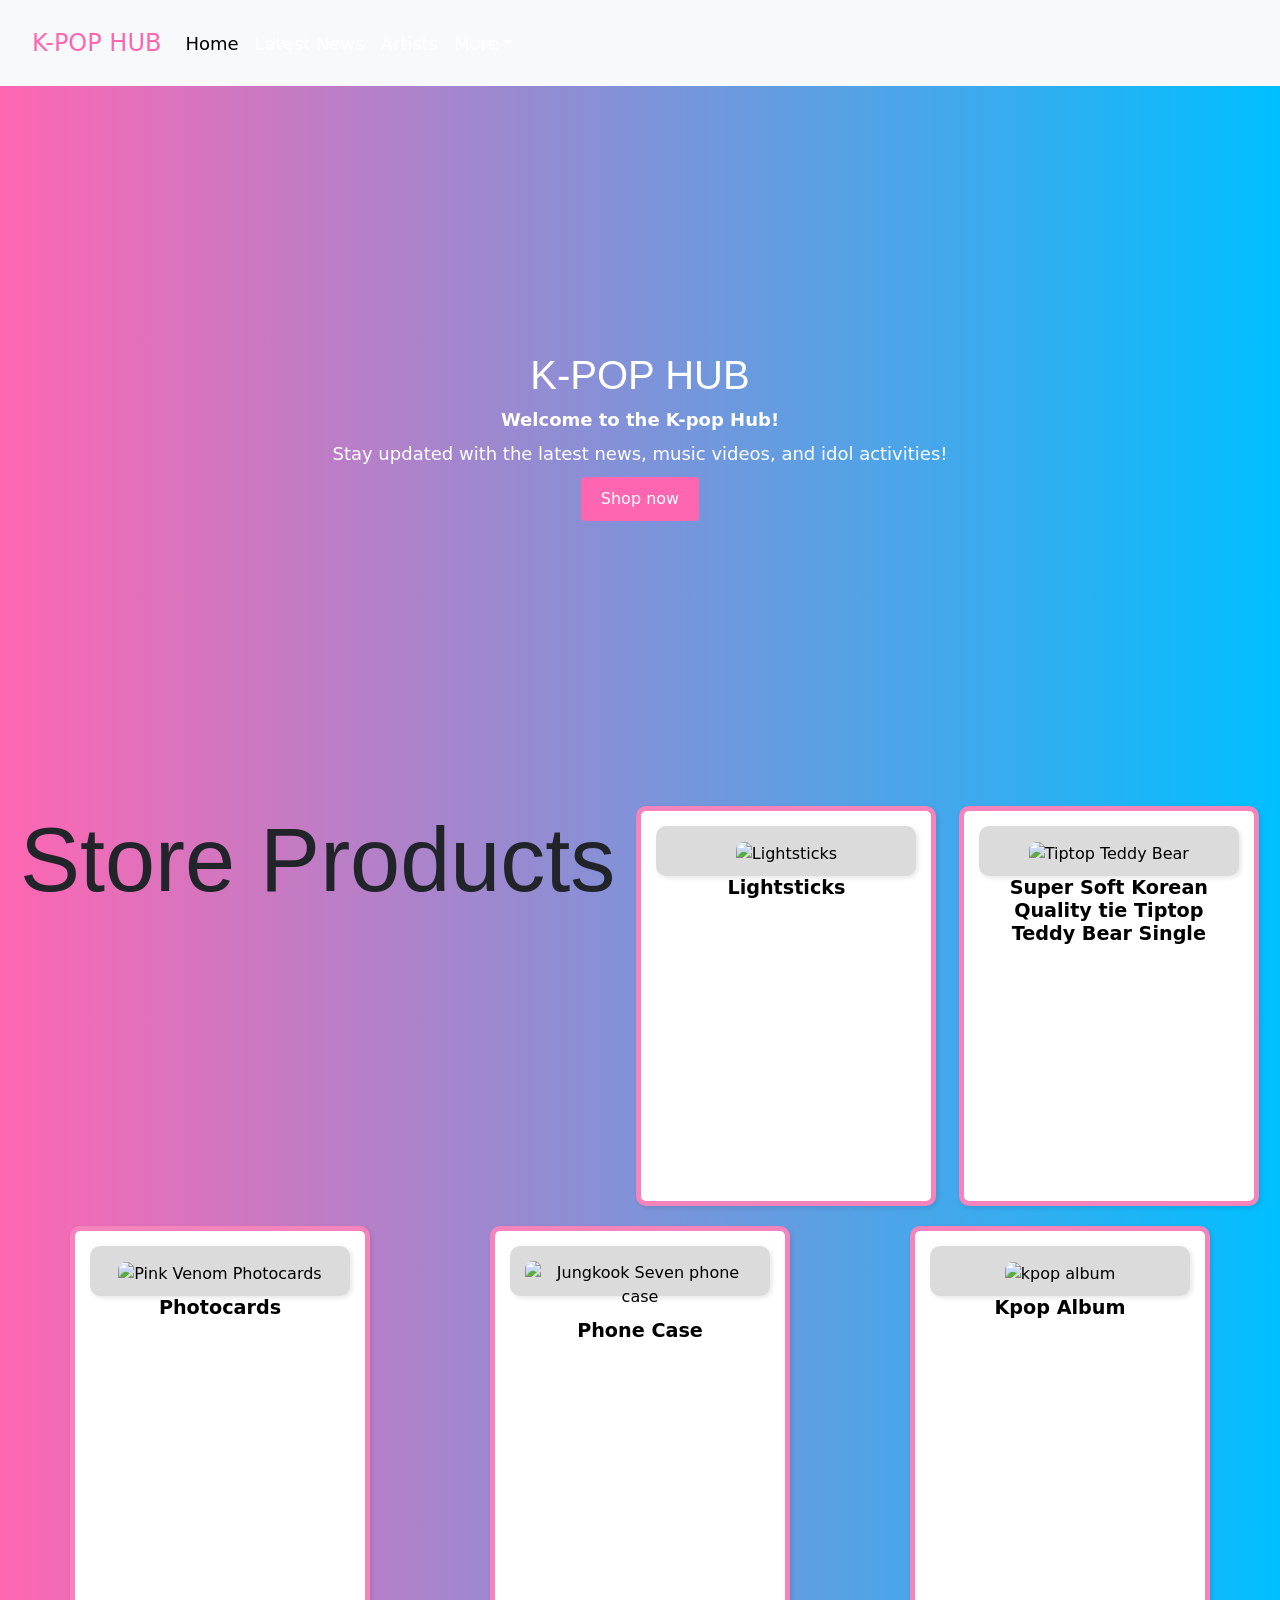
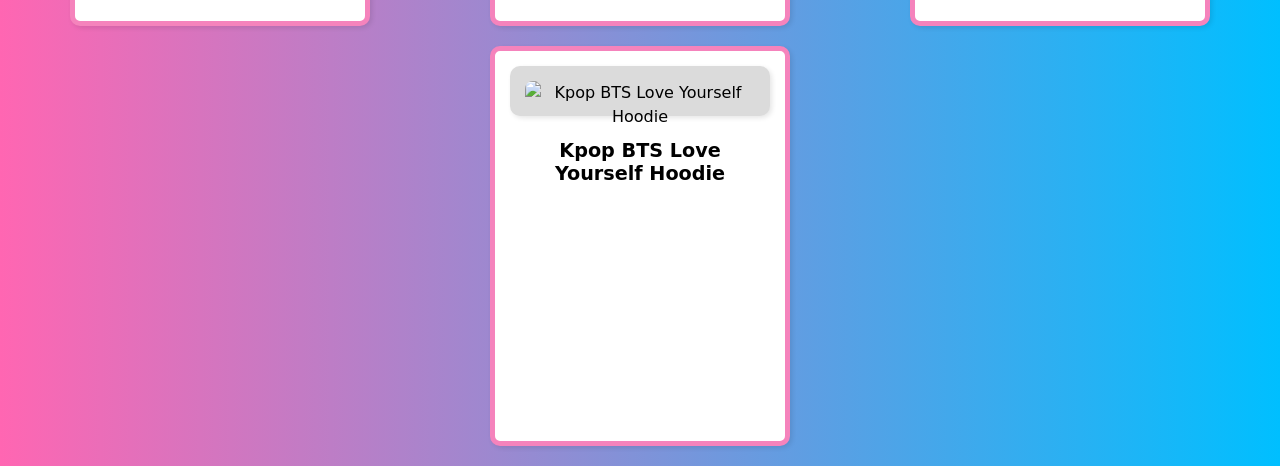
==== products.html @ e8923f16 "Add files via upload" ====
<!DOCTYPE html>
<html lang="en">
<head>
    <meta charset="UTF-8">
    <meta name="viewport" content="width=device-width, initial-scale=1.0">
    <title>K-POP HUB</title>
    <link href="https://cdn.jsdelivr.net/npm/bootstrap@5.3.3/dist/css/bootstrap.min.css" rel="stylesheet" integrity="sha384-QWTKZyjpPEjISv5WaRU9OFeRpok6YctnYmDr5pNlyT2bRjXh0JMhjY6hW+ALEwIH" crossorigin="anonymous">
    <script src="https://cdn.jsdelivr.net/npm/bootstrap@5.3.3/dist/js/bootstrap.bundle.min.js" integrity="sha384-YvpcrYf0tY3lHB60NNkmXc5s9fDVZLESaAA55NDzOxhy9GkcIdslK1eN7N6jIeHz" crossorigin="anonymous"></script>
    <link rel="stylesheet" href="style.css">
</head>
<body>
    <!-- Header Section -->
    <header>
        <nav class="navbar navbar-expand-lg bg-body-tertiary">
            <div class="container-fluid">
                <a class="navbar-brand" href="#">K-POP HUB</a>
                <button class="navbar-toggler" type="button" data-bs-toggle="collapse" data-bs-target="#navbarNavDropdown" aria-controls="navbarNavDropdown" aria-expanded="false" aria-label="Toggle navigation">
                    <span class="navbar-toggler-icon"></span>
                </button>
                <div class="collapse navbar-collapse" id="navbarNavDropdown">
                    <ul class="navbar-nav">
                        <li class="nav-item">
                            <a class="nav-link active" aria-current="page" href="#">Home</a>
                        </li>
                        <li class="nav-item">
                            <a class="nav-link" href="#">Latest News</a>
                        </li>
                        <li class="nav-item">
                            <a class="nav-link" href="#">Artists</a>
                        </li>
                        <li class="nav-item dropdown">
                            <a class="nav-link dropdown-toggle" href="#" role="button" data-bs-toggle="dropdown" aria-expanded="false">More</a>
                            <ul class="dropdown-menu">
                                <li><a class="dropdown-item" href="#">Videos</a></li>
                                <li><a class="dropdown-item" href="#">Fan Zone</a></li>
                            </ul>
                        </li>
                    </ul>
                </div>
            </div>
        </nav>
    </header>

    <!-- Hero Section -->
    <section class="hero">
        <div class="hero-content">
            <h1>K-POP HUB</h1>
            <h3>Welcome to the K-pop Hub!</h3>
            <p>Stay updated with the latest news, music videos, and idol activities!</p>
            <button class="cta-button">Shop now</button>
        </div>
    </section>

    <!-- Loading Spinner --> 
     <div id="loading-spinner"></div>


  <!-- Featured Products Section -->
  <section class="products">

    <article>
        <h2>
            Store Products
        </h2>
    </article>


<!-- Lightstick -->
<div class="product-card">
    <div class="card-inner">
        <div class="card-front">
            <img src="https://image.kpopmap.com/2019/12/lightsticks.jpg" alt="Lightsticks">
            <h4><strong>Lightsticks</strong></h4>
        </div>
        <div class="card-back">
            <img src="https://townsquare.media/site/252/files/2022/12/attachment-ateez-lightstick.jpg?w=980&q=75" alt=" Stray Kids">
            <h4><strong>Lightsticks</strong></h4>          
            <a href=""><input type="button" value="View More"></a>
           </div>
        </div>

</div>
<!-- Teddybear -->

<div class="product-card">
    <div class="card-inner">
        <div class="card-front">
    <img src="https://m.media-amazon.com/images/I/51KYmEx33wS._SY355_.jpg" alt="Tiptop Teddy Bear">
    <h4><strong>Super Soft Korean Quality tie Tiptop Teddy Bear Single</strong></h4>
</div>     
<div class="card-back">
    <img src="https://m.media-amazon.com/images/I/41e+opqA2BS._SY355_.jpg" alt=" Tiptop Teddy Bear">          
    <h4><strong>Super Soft Korean Quality tie Tiptop Teddy Bear Single</strong></h4>
    <a href="https://www.amazon.in/SCOOBA-Super-Soft-Hello-Teddy/dp/B099F2XPVQ"><input type="button" value="View More"></a>
   </div>
    </div>
    

</div>
<!-- photocard -->

<div class="product-card">
    <div class="card-inner">
        <div class="card-front">
            <img src="https://img.fruugo.com/product/6/03/704394036_max.jpg" alt="Pink Venom Photocards">
            <h4><strong>Photocards</strong></h4>
        </div>     
        <div class="card-back">
            <img src="https://m.media-amazon.com/images/I/61UMBbyk9OL._AC_SY355_.jpg" alt=" ZB1 Photocards"> 
            <h4><strong>Photocards</strong></h4>         
            <a href=""><input type="button" value="View More"></a>
           </div>
    </div>
   

</div>
<!-- Phone Case -->
<div class="product-card">
    <div class="card-inner">
        <div class="card-front">
    <img src="https://i.etsystatic.com/51477789/r/il/f57e9b/6373807372/il_794xN.6373807372_7cms.jpg" alt="Jungkook Seven phone case">
    <h4><strong>Phone Case</strong></h4>
</div>     
<div class="card-back">
    <img src="https://i.etsystatic.com/24643409/r/il/20d569/5744188619/il_794xN.5744188619_aczv.jpg" alt="CUSTOMIZABLE Kpop Bias Phone Case">   
    <h4><strong>CUSTOMIZABLE Kpop Bias Phone Case</strong></h4>       
    <a href=""><input type="button" value="View More"></a>
</div>
    </div>
    
</div>
<!-- Kpop Album -->
<div class="product-card">
    <div class="card-inner">
        <div class="card-front">
    <img src="https://preview.redd.it/my-kpop-album-collection-04-22-v0-klfejdm56hva1.jpg?width=640&crop=smart&auto=webp&s=a3ca90b200f279f3a56de4e129e808092b2d2029 " alt="kpop album">
    <h4><strong>Kpop Album</strong></h4>
</div>     
<div class="card-back">
 <img src="https://s1.aptocdn.com/www.fashionchingu.com/wp-content/uploads/2022/08/O1CN0169A4Qb1kIKQRVCyLQ_1623274660.jpg" alt=" kpop album">  
 <h4><strong>Kpop Album</strong></h4>
 <a href=""><input type="button" value="View More"></a>
</div>
    </div>

</div>
<!-- Hoodies -->
<div class="product-card">
    <div class="card-inner">
        <div class="card-front">
    <img src="https://images-na.ssl-images-amazon.com/images/I/61e4n4bv43L._SS400_.jpg" alt="Kpop BTS Love Yourself Hoodie">
    <h4><strong>Kpop BTS Love Yourself Hoodie </strong></h4>
</div>     
<div class="card-back">
 <img src="https://i5.walmartimages.com/asr/294da194-32b8-4877-998e-1b308d134107.67f507c6975c6e098f74a2fc26dad5b6.jpeg?odnHeight=2000&odnWidth=2000&odnBg=FFFFFF" alt="New Jeans Hoodies ">  
 <h4><strong>New Jeans Hoodies</strong></h4>        
 <a href=""><input type="button" value="View More"></a>

</div>
    </div>

</div>

</section>
</body>
</html>
---- style.css ----
/* General Reset */
* {
    margin: 0;
    padding: 0;
    box-sizing: border-box;
}

/* Loading Spinner */
#loading-spinner {
    position: fixed;
    top: 50%;
    left: 50%;
    width: 60px;
    height: 60px;
    border: 5px solid #ff66b2;
    border-top: 5px solid transparent;
    border-radius: 50%;
    animation: spin 1.5s linear, fadeOutAndHide 1s ease 4s forwards;
    animation-iteration-count: 1; 
    opacity: 0; 
    pointer-events: none; 
}

/* Navbar Styling */
.navbar {
    background: rgba(0, 0, 0, 0.8);
    color: white;
    position: sticky;
    top: 0;
    padding: 20px;
    animation: slideIn 1s ease-out;
}

.navbar .navbar-brand {
    font-size: 24px;
    color: #ff66b2;
}

.navbar-nav .nav-link {
    color: white;
    font-size: 18px;
    text-shadow: #00bfff;
    transition: color 0.3s ease;
}

.navbar-nav .nav-link:hover {
    color: #ff66b2;;
}

/* Hero Section */
.hero {
    display: flex;
    align-items: center;
    justify-content: center;
    height: 700px;
    background: linear-gradient(to right, #ff66b2, #00bfff);
    position: relative;
    overflow: hidden;
    animation: backgroundAnimation 10s infinite linear;
}

.hero::before {
    content: "";
    position: absolute;
    top: 0;
    left: 0;
    width: 100%;
    height: 100%;
    background: url('https://egoamo.co.za/cdn/shop/products/LP2141-BTS-group-blue-Kpop-music-poster-egoamo-posters_1024x1024@2x.jpg?v=1590722518') no-repeat center center/cover; /* Default background image */
    animation: imageSlider 15s ease infinite; /* Background image animation */
}
.hero-content {
    text-align: center;
    color: #fff;
}

.hero-content h1 {
    font-size: 40px;
    font-family: 'Impact', 'Arial Narrow Bold', sans-serif;
    animation: slideInFromLeft 1s forwards;
}

.hero-content h3 {
    font-weight: bold;
}

.hero-content h3, .hero-content p {
    font-size: 18px;
    margin: 10px 0;
}

.cta-button {
    background-color: #ff66b2;
    color: #fff;
    padding: 10px 20px;
    border: none;
    border-radius: 4px;
    cursor: pointer;
    font-size: 16px;
    transition: transform 0.3s ease, background-color 0.3s ease;
    animation: pulse 2s infinite;
}

.cta-button:hover {
    background-color: #00bfff;
    transform: scale(1.1);
}
h2{
    text-align: center;
    font-size: 90px;
    font-family: 'Impact', 'Arial Narrow Bold', sans-serif;
}
/* Products Section */
.products {
    background:linear-gradient(to right, #ff66b2, #00bfff);
    display: flex;
    gap: 20px;
    padding: 20px;
    justify-content: center;
    flex-wrap: wrap;
    animation: fadeIn 1s ease-in-out;
}


.product-card:hover {
    transform: scale(1.05);
    box-shadow: 0 4px 15px rgba(255, 255, 255, 0.2);
}

 .product-card {
    width: 300px; /* Fixed width for product cards */
    height: 400px; /* Fixed height for product cards */
    background-color: #fff; /* White background for cards */
    border: 5px  #f583bc, solid; 
    border-radius: 10px; /* Rounds corners */
    box-shadow: 2px 2px 5px rgba(0, 0, 0, 0.1); /* Adds subtle shadow for depth */
    padding: 15px; /* Inner padding */
    text-align: center; /* Centers text inside the card */
    transition: transform 0.3s; /* Smooth transformation on hover */
    perspective: 1000px; /* Provides depth for 3D flip effect */
    margin: auto; /* Centers each card horizontally */

}

.product-card:hover {
    transform: scale(1.15); 
}

.product-card img {
    max-width: 100%; /* Ensures images fit within card */
    border-radius: 8px; /* Rounds image corners */
    max-height: 500px;
}

.product-card .card-front h4 {
    font-size: 1.2em; /* Sets font size for product titles */
    margin: 10px 0; /* Adds vertical margin */
    ;
}

/* Button Styling */
.product-card button {
    background-color: linear-gradient(to right, #ff66b2, #00bfff);
    color: white; /* White text color */
    padding: 10px 20px; /* Padding inside button */
    border: 2px solid black;
    border-radius: 5px; /* Rounded corners */
    cursor: pointer; /* Pointer cursor on hover */
    transition: background-color 0.3s; /* Smooth background color change on hover */
}

.product-card button:hover {
    background-color: #00bfff; /* Changes background color on hover */
}

/* Flip Card Inner Structure */
.card-inner {
    position: relative; /* Allows absolute positioning of children */
    width: 100%; 
    height: 100%;
    transition: transform 0.6s; /* Smooth rotation */
    transform-style: preserve-3d; 
}

.product-card:hover .card-inner {
    transform: rotateY(180deg); 
    /* Flips card on hover */
}

.card-front, .card-back {
    position: absolute; 
    width: 100%; 
    /* Full width */
    height: 700px; 
    /* Height adjusts to content */
    backface-visibility: hidden; 
    /* Hides the back when facing front */
    border-radius: 10px; 
    /* Rounds corners */
    box-shadow: 2px 2px 5px rgba(0, 0, 0, 0.1); /* Adds shadow for depth */
    padding: 15px; 
    /* Inner padding */
    text-align: center; 
    /* Centers text */
}

.card-front {
    background-color: #dbdbdb; /* Light gray background for front */
    color: black; /* Black text color */
    height: 50px; /* Fixed height for the front side */
    margin: auto;
}

.card-back {
    
    position: relative;
    background-color: #f08dbe; /* Light green background for back */
    color: #00bfff ; /* White text color */
    transform: rotateY(180deg); /* Rotates back side to hide it initially */
    display: flex; /* Use Flexbox to center content */
    align-items: center; /* Center vertically */
     /* Center horizontally */
    flex-direction: column; /* Stack elements vertically */
    padding:15px ;
    border-radius: 8px;
    text-align: center;
    box-shadow: 0 2px 5px rgba(0, 0, 0, 0.1);
    height: 300px; 
}

/* Animations */
@keyframes slideIn {
    0% { transform: translateY(-100%); }
    100% { transform: translateY(0); }
}

@keyframes slideInFromLeft {
    0% { transform: translateX(-100%); opacity: 0; }
    100% { transform: translateX(0); opacity: 1; }
}

@keyframes fadeIn {
    0% { opacity: 0; }
    100% { opacity: 1; }
}

@keyframes fadeOutAndHide {
    0% { opacity: 1; }
    100% { opacity: 0; }
}

@keyframes slideInFromBottom {
    0% { transform: translateY(50px); opacity: 0; }
    100% { transform: translateY(0); opacity: 1; }
}

@keyframes pulse {
    0%, 100% { transform: scale(1); }
    50% { transform: scale(1.1); }
}

@keyframes spin {
    0% { transform: rotate(0deg); }
    100% { transform: rotate(360deg); }
}

@keyframes backgroundAnimation {
    0% { background-position: 0 0; }
    100% { background-position: 100% 0; }
}

@keyframes imageSlider {
    0% {
        background-image: url('https://images-wixmp-ed30a86b8c4ca887773594c2.wixmp.com/f/a510ffb8-bae4-41df-8307-b239226c9a54/dfyp61z-20ae4707-461a-41b8-beb8-cbdbbdfff1f7.png/v1/fit/w_750,h_422,q_70,strp/kpop_wallpaper__by_i1o2t_dfyp61z-375w-2x.jpg?token=eyJ0eXAiOiJKV1QiLCJhbGciOiJIUzI1NiJ9.[base64].1HiVUpj1qDfutHaYovi9q8PHpHzf3EMuXcF2g_NeTFw');
    }
    25% {
        background-image: url('https://wallpapers.com/images/featured-full/kpop-background-05255yg6heaaqm5w.jpg');
    }
    50% {
        background-image: url('https://wallpapercave.com/wp/wp12104592.jpg');
    }
    75% {
        background-image: url('https://wallpapers.com/images/high/kpop-bts-young-forever-q7yuf99g9j604p3z.webp');
    }
    100% {
        background-image: url('https://wallpapers.com/images/high/k-pop-boy-group-infinite-poster-zo8zhzue9fn77nb4.webp');
    }
}
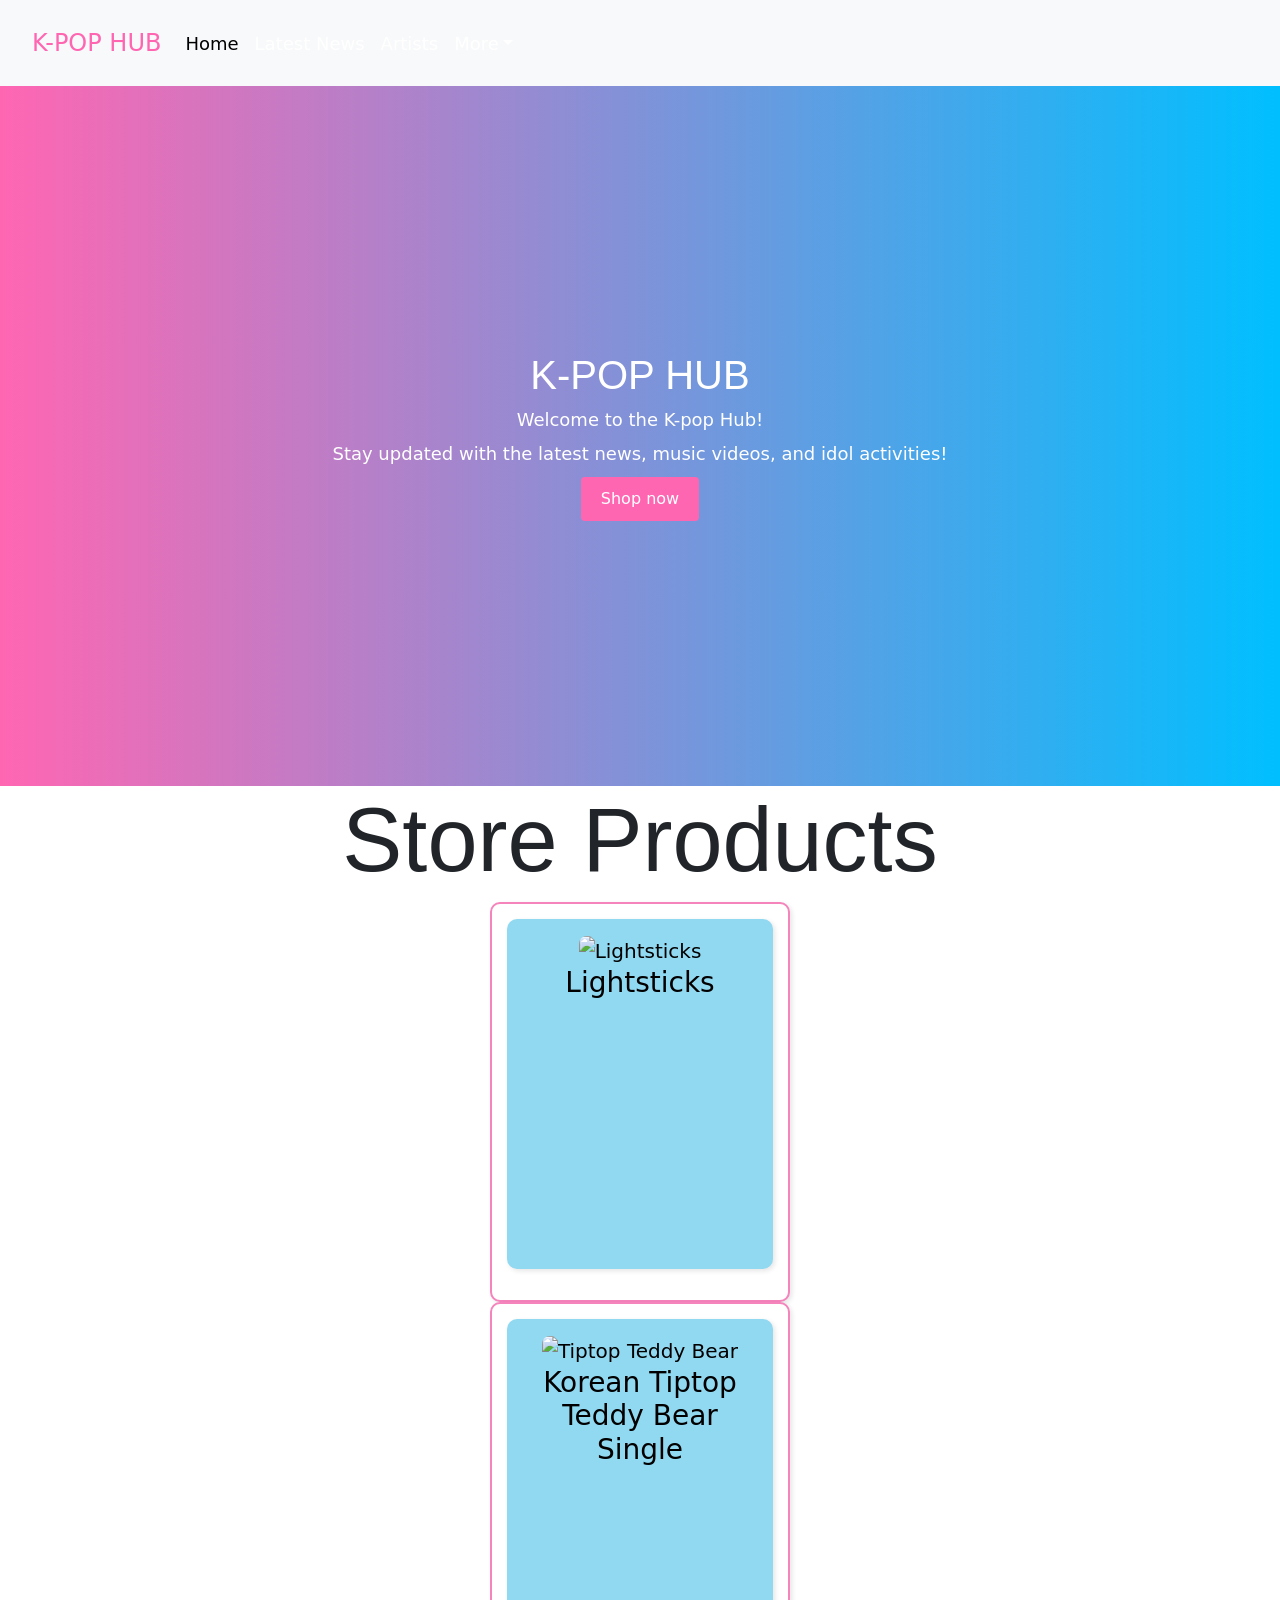
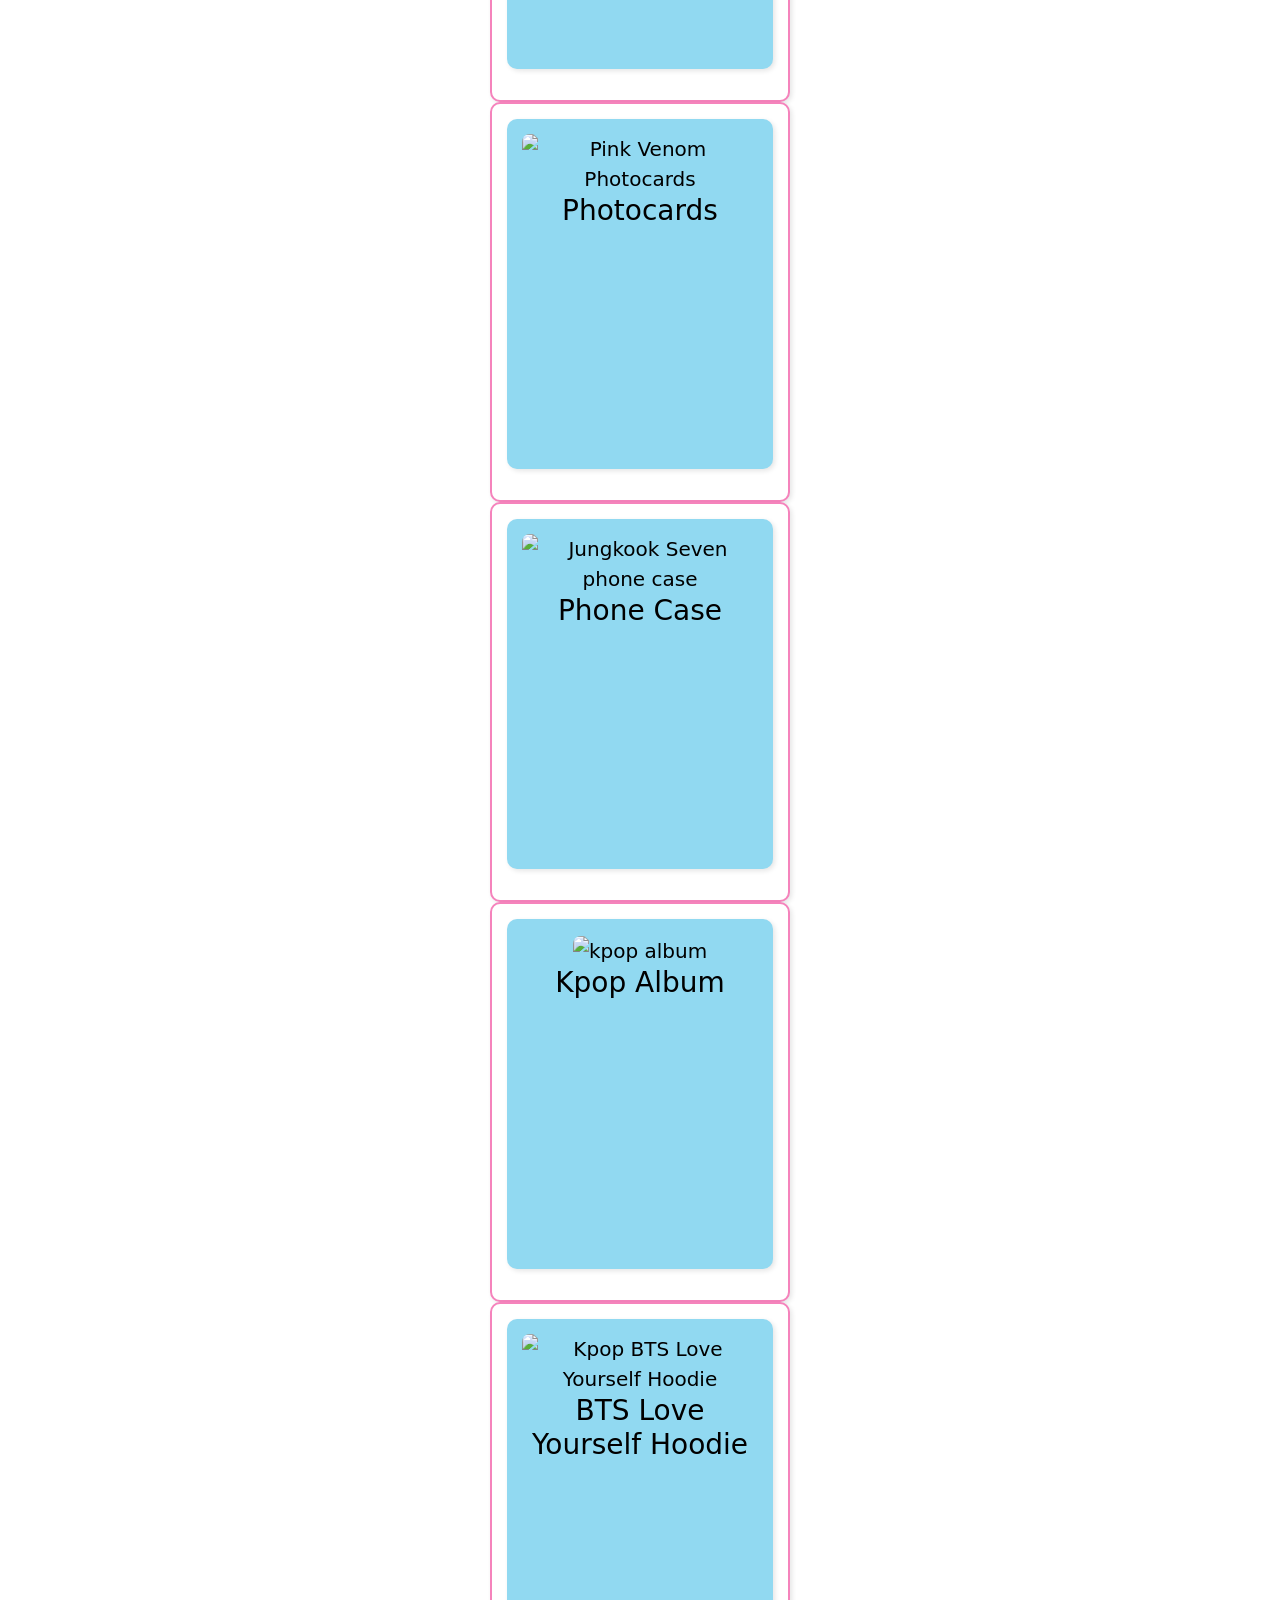
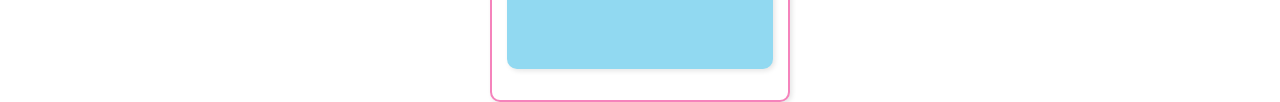
==== commit 54b94fe0: "Add files via upload" ====
--- a/products.html
+++ b/products.html
@@ -26,7 +26,7 @@
                             <a class="nav-link" href="#">Latest News</a>
                         </li>
                         <li class="nav-item">
-                            <a class="nav-link" href="#">Artists</a>
+                            <a class="nav-link" href="Artists.html">Artists</a>
                         </li>
                         <li class="nav-item dropdown">
                             <a class="nav-link dropdown-toggle" href="#" role="button" data-bs-toggle="dropdown" aria-expanded="false">More</a>
@@ -70,11 +70,11 @@
     <div class="card-inner">
         <div class="card-front">
             <img src="https://image.kpopmap.com/2019/12/lightsticks.jpg" alt="Lightsticks">
-            <h4><strong>Lightsticks</strong></h4>
+            <h3>Lightsticks</h3>
         </div>
         <div class="card-back">
             <img src="https://townsquare.media/site/252/files/2022/12/attachment-ateez-lightstick.jpg?w=980&q=75" alt=" Stray Kids">
-            <h4><strong>Lightsticks</strong></h4>          
+            <h4>Lightsticks</h4>          
             <a href=""><input type="button" value="View More"></a>
            </div>
         </div>
@@ -85,12 +85,12 @@
 <div class="product-card">
     <div class="card-inner">
         <div class="card-front">
-    <img src="https://m.media-amazon.com/images/I/51KYmEx33wS._SY355_.jpg" alt="Tiptop Teddy Bear">
-    <h4><strong>Super Soft Korean Quality tie Tiptop Teddy Bear Single</strong></h4>
+    <img height= "250px" src="https://m.media-amazon.com/images/I/51KYmEx33wS._SY355_.jpg" alt="Tiptop Teddy Bear">
+    <h3>Korean Tiptop Teddy Bear Single</h3>
 </div>     
 <div class="card-back">
     <img src="https://m.media-amazon.com/images/I/41e+opqA2BS._SY355_.jpg" alt=" Tiptop Teddy Bear">          
-    <h4><strong>Super Soft Korean Quality tie Tiptop Teddy Bear Single</strong></h4>
+    <h4>Korean Tiptop Teddy Bear Single</h4>
     <a href="https://www.amazon.in/SCOOBA-Super-Soft-Hello-Teddy/dp/B099F2XPVQ"><input type="button" value="View More"></a>
    </div>
     </div>
@@ -103,11 +103,11 @@
     <div class="card-inner">
         <div class="card-front">
             <img src="https://img.fruugo.com/product/6/03/704394036_max.jpg" alt="Pink Venom Photocards">
-            <h4><strong>Photocards</strong></h4>
+            <h3>Photocards</h3>
         </div>     
         <div class="card-back">
             <img src="https://m.media-amazon.com/images/I/61UMBbyk9OL._AC_SY355_.jpg" alt=" ZB1 Photocards"> 
-            <h4><strong>Photocards</strong></h4>         
+            <h4>Photocards</h4>         
             <a href=""><input type="button" value="View More"></a>
            </div>
     </div>
@@ -119,11 +119,11 @@
     <div class="card-inner">
         <div class="card-front">
     <img src="https://i.etsystatic.com/51477789/r/il/f57e9b/6373807372/il_794xN.6373807372_7cms.jpg" alt="Jungkook Seven phone case">
-    <h4><strong>Phone Case</strong></h4>
+    <h3>Phone Case</h3>
 </div>     
 <div class="card-back">
     <img src="https://i.etsystatic.com/24643409/r/il/20d569/5744188619/il_794xN.5744188619_aczv.jpg" alt="CUSTOMIZABLE Kpop Bias Phone Case">   
-    <h4><strong>CUSTOMIZABLE Kpop Bias Phone Case</strong></h4>       
+    <h4>Customizable Kpop Bias Phone Case</h4>       
     <a href=""><input type="button" value="View More"></a>
 </div>
     </div>
@@ -133,12 +133,12 @@
 <div class="product-card">
     <div class="card-inner">
         <div class="card-front">
-    <img src="https://preview.redd.it/my-kpop-album-collection-04-22-v0-klfejdm56hva1.jpg?width=640&crop=smart&auto=webp&s=a3ca90b200f279f3a56de4e129e808092b2d2029 " alt="kpop album">
-    <h4><strong>Kpop Album</strong></h4>
+    <img height= "250px" src="https://preview.redd.it/my-kpop-album-collection-04-22-v0-klfejdm56hva1.jpg?width=640&crop=smart&auto=webp&s=a3ca90b200f279f3a56de4e129e808092b2d2029 " alt="kpop album">
+    <h3>Kpop Album</h3>
 </div>     
 <div class="card-back">
- <img src="https://s1.aptocdn.com/www.fashionchingu.com/wp-content/uploads/2022/08/O1CN0169A4Qb1kIKQRVCyLQ_1623274660.jpg" alt=" kpop album">  
- <h4><strong>Kpop Album</strong></h4>
+ <img height= "250px" src="https://s1.aptocdn.com/www.fashionchingu.com/wp-content/uploads/2022/08/O1CN0169A4Qb1kIKQRVCyLQ_1623274660.jpg" alt=" kpop album">  
+ <h4>Kpop Album</h4>
  <a href=""><input type="button" value="View More"></a>
 </div>
     </div>
@@ -149,11 +149,11 @@
     <div class="card-inner">
         <div class="card-front">
     <img src="https://images-na.ssl-images-amazon.com/images/I/61e4n4bv43L._SS400_.jpg" alt="Kpop BTS Love Yourself Hoodie">
-    <h4><strong>Kpop BTS Love Yourself Hoodie </strong></h4>
+    <h3>BTS Love Yourself Hoodie </h3>
 </div>     
 <div class="card-back">
  <img src="https://i5.walmartimages.com/asr/294da194-32b8-4877-998e-1b308d134107.67f507c6975c6e098f74a2fc26dad5b6.jpeg?odnHeight=2000&odnWidth=2000&odnBg=FFFFFF" alt="New Jeans Hoodies ">  
- <h4><strong>New Jeans Hoodies</strong></h4>        
+ <h4>New Jeans Hoodies</h4>        
  <a href=""><input type="button" value="View More"></a>
 
 </div>
--- a/style.css
+++ b/style.css
@@ -80,7 +80,7 @@
     animation: slideInFromLeft 1s forwards;
 }
 
-.hero-content h3 {
+.hero-content h2 {
     font-weight: bold;
 }
 
@@ -102,16 +102,17 @@
 }
 
 .cta-button:hover {
-    background-color: #00bfff;
-    transform: scale(1.1);
-}
+    background-color: hsl(195, 100%, 50%);
+    transform: scale(5.1);
+}
+
 h2{
     text-align: center;
     font-size: 90px;
     font-family: 'Impact', 'Arial Narrow Bold', sans-serif;
 }
 /* Products Section */
-.products {
+.products .artist {
     background:linear-gradient(to right, #ff66b2, #00bfff);
     display: flex;
     gap: 20px;
@@ -131,7 +132,7 @@
     width: 300px; /* Fixed width for product cards */
     height: 400px; /* Fixed height for product cards */
     background-color: #fff; /* White background for cards */
-    border: 5px  #f583bc, solid; 
+    border: 2px  #f583bc, solid; 
     border-radius: 10px; /* Rounds corners */
     box-shadow: 2px 2px 5px rgba(0, 0, 0, 0.1); /* Adds subtle shadow for depth */
     padding: 15px; /* Inner padding */
@@ -153,33 +154,40 @@
 }
 
 .product-card .card-front h4 {
-    font-size: 1.2em; /* Sets font size for product titles */
-    margin: 10px 0; /* Adds vertical margin */
-    ;
+    font-size: 20px; /* Sets font size for product titles */
+    margin: 1px 0; /* Adds vertical margin */
+    
+}
+
+.product-card .card-back h4 {
+    font-size: 20px; /* Sets font size for product titles */
+    margin: 1px 0; /* Adds vertical margin */
+    
 }
 
 /* Button Styling */
-.product-card button {
-    background-color: linear-gradient(to right, #ff66b2, #00bfff);
-    color: white; /* White text color */
+.product-card input {
+    background: linear-gradient(to right,  #00bfff, #ff66b2);
+    color: rgb(0, 0, 0); /* White text color */
     padding: 10px 20px; /* Padding inside button */
     border: 2px solid black;
-    border-radius: 5px; /* Rounded corners */
+    border-radius: 8px; /* Rounded corners */
     cursor: pointer; /* Pointer cursor on hover */
     transition: background-color 0.3s; /* Smooth background color change on hover */
-}
-
-.product-card button:hover {
+    font-size: 15px;
+}
+
+.product-card input:hover {
     background-color: #00bfff; /* Changes background color on hover */
 }
 
 /* Flip Card Inner Structure */
 .card-inner {
-    position: relative; /* Allows absolute positioning of children */
-    width: 100%; 
+    position: relative; 
     height: 100%;
     transition: transform 0.6s; /* Smooth rotation */
-    transform-style: preserve-3d; 
+    transform-style: preserve-3d;
+    /* padding: 30px; */
 }
 
 .product-card:hover .card-inner {
@@ -191,7 +199,7 @@
     position: absolute; 
     width: 100%; 
     /* Full width */
-    height: 700px; 
+    height: 300px; 
     /* Height adjusts to content */
     backface-visibility: hidden; 
     /* Hides the back when facing front */
@@ -202,20 +210,22 @@
     /* Inner padding */
     text-align: center; 
     /* Centers text */
+    font-size: 20px;
 }
 
 .card-front {
-    background-color: #dbdbdb; /* Light gray background for front */
+    background-color: #91d9f1; /* Light gray background for front */
     color: black; /* Black text color */
-    height: 50px; /* Fixed height for the front side */
+    height: 350px; /* Fixed height for the front side */
     margin: auto;
+    
 }
 
 .card-back {
     
     position: relative;
-    background-color: #f08dbe; /* Light green background for back */
-    color: #00bfff ; /* White text color */
+    background-color: #ffbdde; /* Light green background for back */
+    color: #000000 ; 
     transform: rotateY(180deg); /* Rotates back side to hide it initially */
     display: flex; /* Use Flexbox to center content */
     align-items: center; /* Center vertically */
@@ -225,7 +235,7 @@
     border-radius: 8px;
     text-align: center;
     box-shadow: 0 2px 5px rgba(0, 0, 0, 0.1);
-    height: 300px; 
+    height: 350px; 
 }
 
 /* Animations */
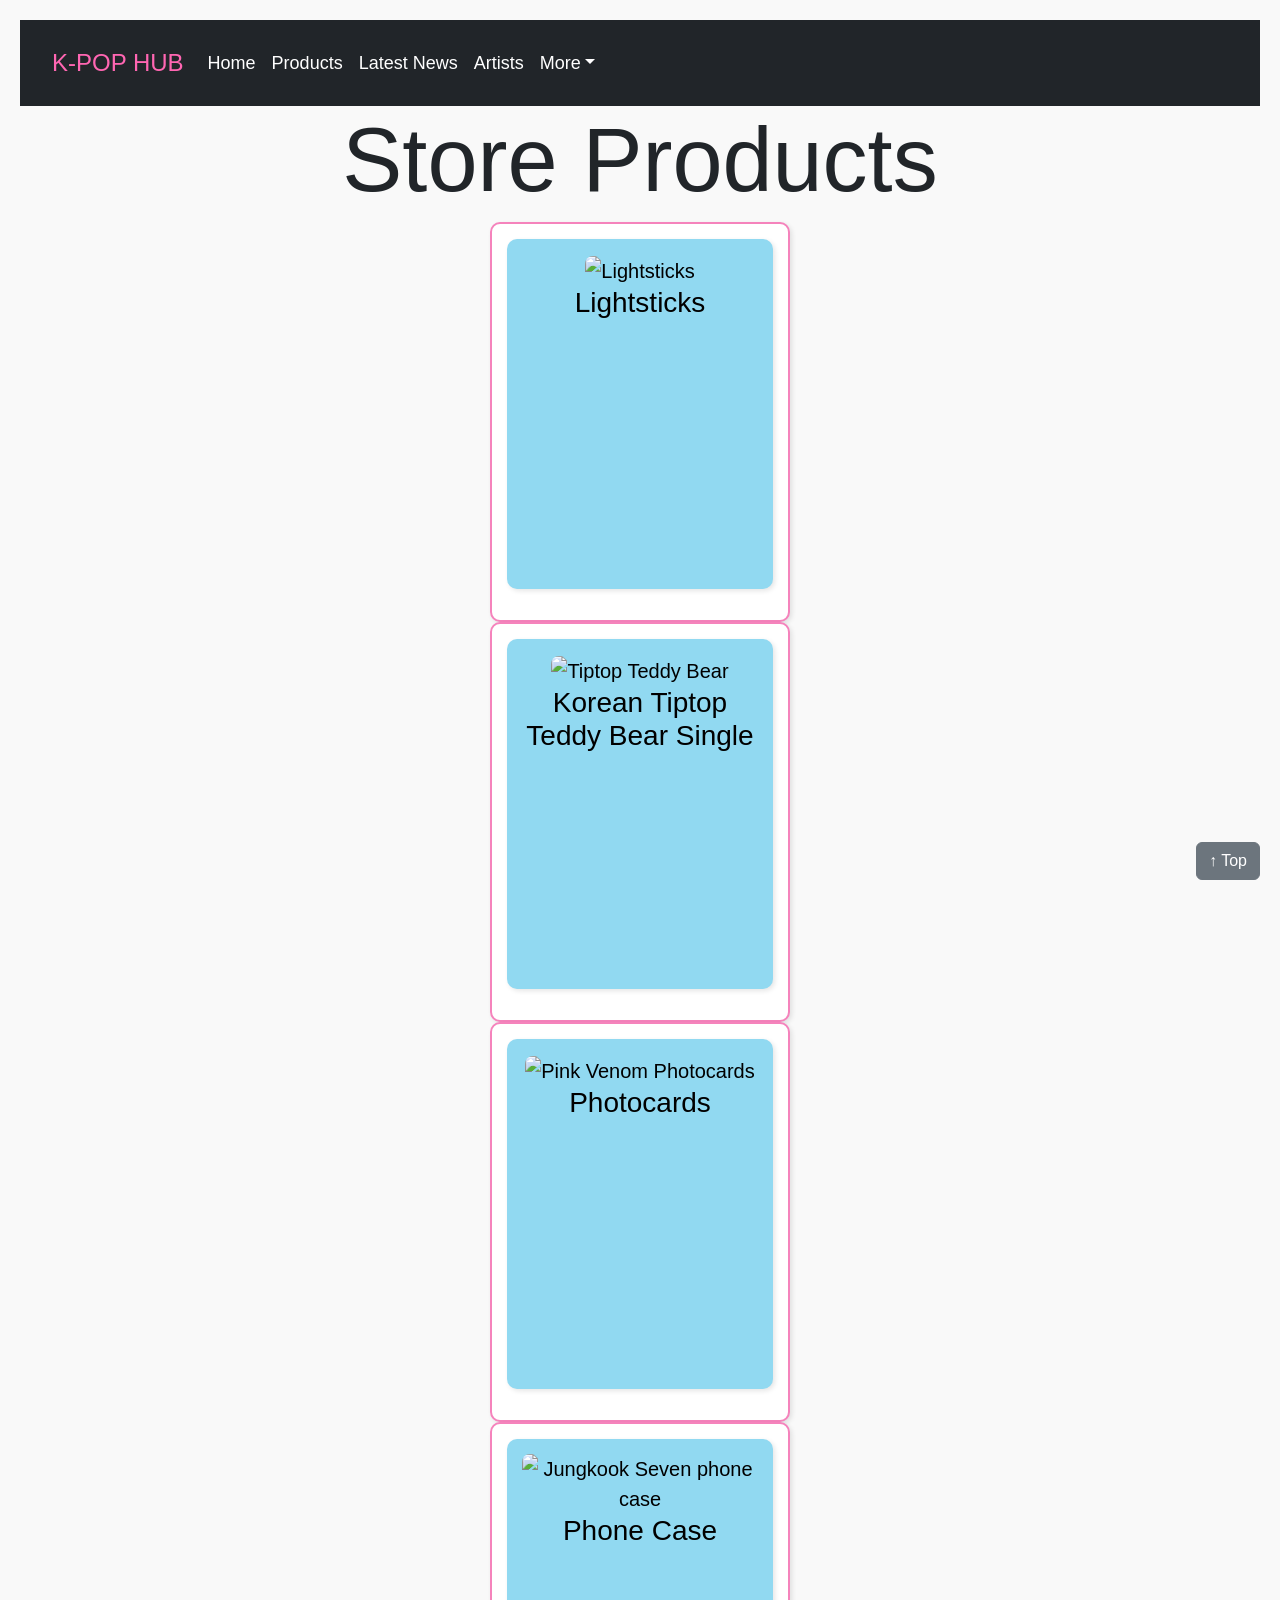
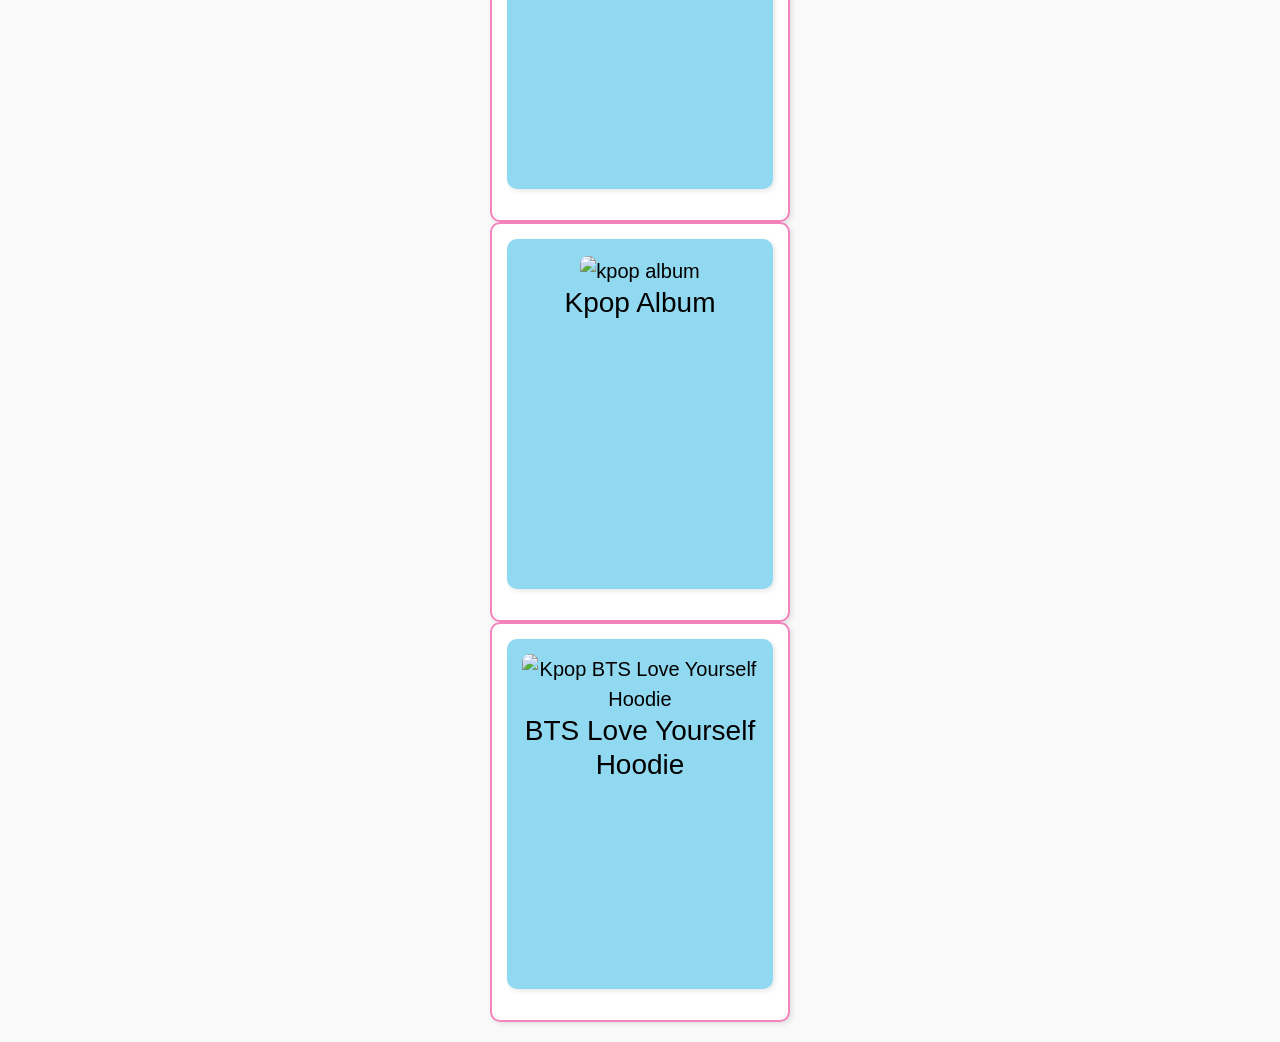
==== commit 4b7f6d58: "Add files via upload" ====
--- a/products.html
+++ b/products.html
@@ -9,50 +9,33 @@
     <link rel="stylesheet" href="style.css">
 </head>
 <body>
-    <!-- Header Section -->
-    <header>
-        <nav class="navbar navbar-expand-lg bg-body-tertiary">
-            <div class="container-fluid">
-                <a class="navbar-brand" href="#">K-POP HUB</a>
-                <button class="navbar-toggler" type="button" data-bs-toggle="collapse" data-bs-target="#navbarNavDropdown" aria-controls="navbarNavDropdown" aria-expanded="false" aria-label="Toggle navigation">
-                    <span class="navbar-toggler-icon"></span>
-                </button>
-                <div class="collapse navbar-collapse" id="navbarNavDropdown">
-                    <ul class="navbar-nav">
-                        <li class="nav-item">
-                            <a class="nav-link active" aria-current="page" href="#">Home</a>
-                        </li>
-                        <li class="nav-item">
-                            <a class="nav-link" href="#">Latest News</a>
-                        </li>
-                        <li class="nav-item">
-                            <a class="nav-link" href="Artists.html">Artists</a>
-                        </li>
-                        <li class="nav-item dropdown">
-                            <a class="nav-link dropdown-toggle" href="#" role="button" data-bs-toggle="dropdown" aria-expanded="false">More</a>
-                            <ul class="dropdown-menu">
-                                <li><a class="dropdown-item" href="#">Videos</a></li>
-                                <li><a class="dropdown-item" href="#">Fan Zone</a></li>
-                            </ul>
-                        </li>
-                    </ul>
-                </div>
-            </div>
-        </nav>
-    </header>
+ <!-- Header -->
+ <header>
+    <nav class="navbar navbar-expand-lg navbar-dark bg-dark">
+      <div class="container-fluid">
+        <a class="navbar-brand" href="#">K-POP HUB</a>
+        <button class="navbar-toggler" type="button" data-bs-toggle="collapse" data-bs-target="#navbarNavDropdown">
+          <span class="navbar-toggler-icon"></span>
+        </button>
+        <div class="collapse navbar-collapse" id="navbarNavDropdown">
+          <ul class="navbar-nav">
+            <li class="nav-item"><a class="nav-link active" href="index.html">Home</a></li>
+            <li><a class="nav-link" href="products.html">Products</a></li>
+            <li class="nav-item"><a class="nav-link" href="#">Latest News</a></li>
+            <li class="nav-item"><a class="nav-link" href="Artists.html">Artists</a></li>
+            <li class="nav-item dropdown">
+              <a class="nav-link dropdown-toggle" href="#" data-bs-toggle="dropdown">More</a>
+              <ul class="dropdown-menu">
+                <li><a class="dropdown-item" href="#">Videos</a></li>
+                <li><a class="dropdown-item" href="#">Fan Zone</a></li>
+              </ul>
+            </li>
+          </ul>
+        </div>
+      </div>
+    </nav>
+  </header>
 
-    <!-- Hero Section -->
-    <section class="hero">
-        <div class="hero-content">
-            <h1>K-POP HUB</h1>
-            <h3>Welcome to the K-pop Hub!</h3>
-            <p>Stay updated with the latest news, music videos, and idol activities!</p>
-            <button class="cta-button">Shop now</button>
-        </div>
-    </section>
-
-    <!-- Loading Spinner --> 
-     <div id="loading-spinner"></div>
 
 
   <!-- Featured Products Section -->
@@ -160,7 +143,8 @@
     </div>
 
 </div>
-
+  <!-- Back to Top Button -->
+  <button onclick="window.scrollTo({top: 0, behavior: 'smooth'});" class="btn btn-secondary back-to-top">↑ Top</button>
 </section>
 </body>
 </html>
--- a/style.css
+++ b/style.css
@@ -5,7 +5,273 @@
     box-sizing: border-box;
 }
 
-/* Loading Spinner */
+body {
+    font-family: 'Segoe UI', sans-serif;
+    background-color: #f9f9f9;
+    padding: 20px;
+}
+
+h2 {
+    text-align: center;
+    font-size: 90px;
+    font-family: 'Impact', 'Arial Narrow Bold', sans-serif;
+}
+.navbar {
+    background: rgba(0, 0, 0, 0.8);
+    color: white;
+    position: sticky;
+    top: 0;
+    padding: 20px;
+    animation: slideIn 1s ease-out;
+}
+
+.navbar .navbar-brand {
+    font-size: 24px;
+    color: #ff66b2;
+}
+
+.navbar-nav .nav-link {
+    color: white;
+    font-size: 18px;
+    text-shadow: #00bfff;
+    transition: color 0.3s ease;
+}
+
+.navbar-nav .nav-link:hover {
+    color: #ff66b2;
+}
+.hero {
+    display: flex;
+    align-items: center;
+    justify-content: center;
+    height: 700px;
+    background: linear-gradient(to right, #ff66b2, #00bfff);
+    position: relative;
+    overflow: hidden;
+    animation: backgroundAnimation 10s infinite linear;
+}
+
+.hero::before {
+    content: "";
+    position: absolute;
+    top: 0;
+    left: 0;
+    width: 100%;
+    height: 100%;
+    background: url('https://egoamo.co.za/...') no-repeat center center/cover;
+    animation: imageSlider 15s ease infinite;
+}
+
+.hero-content {
+    text-align: center;
+    color: #fff;
+}
+
+.hero-content h1 {
+    font-size: 40px;
+    font-family: 'Impact', 'Arial Narrow Bold', sans-serif;
+    animation: slideInFromLeft 1s forwards;
+}
+
+.hero-content h2 {
+    font-weight: bold;
+}
+
+.hero-content h3, .hero-content p {
+    font-size: 18px;
+    margin: 10px 0;
+}
+
+.cta-button {
+    background-color: #ff66b2;
+    color: #fff;
+    padding: 10px 20px;
+    border: none;
+    border-radius: 4px;
+    cursor: pointer;
+    font-size: 16px;
+    transition: transform 0.3s ease, background-color 0.3s ease;
+    animation: pulse 2s infinite;
+}
+
+.cta-button:hover {
+    background-color: hsl(195, 100%, 50%);
+    transform: scale(5.1);
+}
+.alphabet-filter {
+    display: flex;
+    flex-wrap: wrap;
+    justify-content: center;
+    gap: 10px;
+    margin-bottom: 20px;
+}
+
+.alphabet-filter button {
+    border: none;
+    background-color: #e0e0e0;
+    padding: 6px 10px;
+    border-radius: 4px;
+    cursor: pointer;
+}
+
+.alphabet-filter button:hover {
+    background-color: #bdbdbd;
+}
+
+.alphabet-letter {
+    cursor: pointer;
+    padding: 8px 12px;
+    border: 1px solid #ccc;
+    border-radius: 4px;
+    transition: background 0.3s, color 0.3s;
+    background-color: white;
+    color: black;
+}
+
+.alphabet-letter:hover,
+.alphabet-letter.active {
+    background: linear-gradient(to right, #ff66b2, #ff99cc);
+    color: pink;
+    border-color: #ff66b2;
+}
+.artists {
+    text-align: center;
+    margin: 20px 0;
+}
+
+.artist-grid {
+    display: flex;
+    flex-wrap: wrap;
+    gap: 20px;
+    justify-content: center;
+    margin-top: 30px;
+}
+
+.artist-card {
+    background-color: white;
+    border-radius: 10px;
+    box-shadow: 0 2px 6px rgba(0,0,0,0.1);
+    margin-bottom: 20px;
+    padding: 20px;
+    text-align: center;
+    cursor: pointer;
+    transition: transform 0.2s;
+    width: 150px;
+    border: 1px solid #ccc;
+    display: none;
+}
+
+.artist-card.visible {
+    display: block;
+}
+
+.artist-card:hover {
+    transform: scale(1.05);
+}
+
+.artist-card img {
+    width: 100%;
+    height: 150px;
+    object-fit: cover;
+    border-radius: 8px;
+}
+.products .artist {
+    background: linear-gradient(to right, #ff66b2, #00bfff);
+    display: flex;
+    gap: 20px;
+    padding: 20px;
+    justify-content: center;
+    flex-wrap: wrap;
+    animation: fadeIn 1s ease-in-out;
+}
+
+.product-card {
+    width: 300px;
+    height: 400px;
+    background-color: #fff;
+    border: 2px #f583bc solid;
+    border-radius: 10px;
+    box-shadow: 2px 2px 5px rgba(0, 0, 0, 0.1);
+    padding: 15px;
+    text-align: center;
+    transition: transform 0.3s;
+    perspective: 1000px;
+    margin: auto;
+}
+
+.product-card:hover {
+    transform: scale(1.15);
+    box-shadow: 0 4px 15px rgba(255, 255, 255, 0.2);
+}
+
+.product-card img {
+    max-width: 100%;
+    max-height: 500px;
+    border-radius: 8px;
+}
+
+.product-card input {
+    background: linear-gradient(to right,  #00bfff, #ff66b2);
+    color: rgb(0, 0, 0);
+    padding: 10px 20px;
+    border: 2px solid black;
+    border-radius: 8px;
+    cursor: pointer;
+    font-size: 15px;
+    transition: background-color 0.3s;
+}
+
+.product-card input:hover {
+    background-color: #00bfff;
+}
+.card-inner {
+    position: relative;
+    height: 100%;
+    transition: transform 0.6s;
+    transform-style: preserve-3d;
+}
+
+.product-card:hover .card-inner {
+    transform: rotateY(180deg);
+}
+
+.card-front,
+.card-back {
+    position: absolute;
+    width: 100%;
+    height: 300px;
+    backface-visibility: hidden;
+    border-radius: 10px;
+    box-shadow: 2px 2px 5px rgba(0, 0, 0, 0.1);
+    padding: 15px;
+    text-align: center;
+    font-size: 20px;
+}
+
+.card-front {
+    background-color: #91d9f1;
+    color: black;
+    height: 350px;
+    margin: auto;
+}
+
+.card-back {
+    background-color: #ffbdde;
+    color: #000000;
+    transform: rotateY(180deg);
+    display: flex;
+    align-items: center;
+    flex-direction: column;
+    padding: 15px;
+    border-radius: 8px;
+    height: 350px;
+}
+.back-to-top {
+    position: fixed;
+    bottom: 20px;
+    right: 20px;
+    z-index: 1000;
+}
 #loading-spinner {
     position: fixed;
     top: 50%;
@@ -16,229 +282,24 @@
     border-top: 5px solid transparent;
     border-radius: 50%;
     animation: spin 1.5s linear, fadeOutAndHide 1s ease 4s forwards;
-    animation-iteration-count: 1; 
-    opacity: 0; 
-    pointer-events: none; 
-}
-
-/* Navbar Styling */
-.navbar {
-    background: rgba(0, 0, 0, 0.8);
+    animation-iteration-count: 1;
+    opacity: 0;
+    pointer-events: none;
+}
+footer {
+    background-color: #212529;
     color: white;
-    position: sticky;
-    top: 0;
-    padding: 20px;
-    animation: slideIn 1s ease-out;
-}
-
-.navbar .navbar-brand {
-    font-size: 24px;
-    color: #ff66b2;
-}
-
-.navbar-nav .nav-link {
-    color: white;
-    font-size: 18px;
-    text-shadow: #00bfff;
-    transition: color 0.3s ease;
-}
-
-.navbar-nav .nav-link:hover {
-    color: #ff66b2;;
-}
-
-/* Hero Section */
-.hero {
-    display: flex;
-    align-items: center;
-    justify-content: center;
-    height: 700px;
-    background: linear-gradient(to right, #ff66b2, #00bfff);
+    padding: 20px 0;
+    margin-top: 40px;
+    text-align: center;
+    background-color: #212121;
+    color: #9e9e9e;
+    text-align: center;
+    padding: 20px 0;
     position: relative;
-    overflow: hidden;
-    animation: backgroundAnimation 10s infinite linear;
-}
-
-.hero::before {
-    content: "";
-    position: absolute;
-    top: 0;
-    left: 0;
+    bottom: 0;
     width: 100%;
-    height: 100%;
-    background: url('https://egoamo.co.za/cdn/shop/products/LP2141-BTS-group-blue-Kpop-music-poster-egoamo-posters_1024x1024@2x.jpg?v=1590722518') no-repeat center center/cover; /* Default background image */
-    animation: imageSlider 15s ease infinite; /* Background image animation */
-}
-.hero-content {
-    text-align: center;
-    color: #fff;
-}
-
-.hero-content h1 {
-    font-size: 40px;
-    font-family: 'Impact', 'Arial Narrow Bold', sans-serif;
-    animation: slideInFromLeft 1s forwards;
-}
-
-.hero-content h2 {
-    font-weight: bold;
-}
-
-.hero-content h3, .hero-content p {
-    font-size: 18px;
-    margin: 10px 0;
-}
-
-.cta-button {
-    background-color: #ff66b2;
-    color: #fff;
-    padding: 10px 20px;
-    border: none;
-    border-radius: 4px;
-    cursor: pointer;
-    font-size: 16px;
-    transition: transform 0.3s ease, background-color 0.3s ease;
-    animation: pulse 2s infinite;
-}
-
-.cta-button:hover {
-    background-color: hsl(195, 100%, 50%);
-    transform: scale(5.1);
-}
-
-h2{
-    text-align: center;
-    font-size: 90px;
-    font-family: 'Impact', 'Arial Narrow Bold', sans-serif;
-}
-/* Products Section */
-.products .artist {
-    background:linear-gradient(to right, #ff66b2, #00bfff);
-    display: flex;
-    gap: 20px;
-    padding: 20px;
-    justify-content: center;
-    flex-wrap: wrap;
-    animation: fadeIn 1s ease-in-out;
-}
-
-
-.product-card:hover {
-    transform: scale(1.05);
-    box-shadow: 0 4px 15px rgba(255, 255, 255, 0.2);
-}
-
- .product-card {
-    width: 300px; /* Fixed width for product cards */
-    height: 400px; /* Fixed height for product cards */
-    background-color: #fff; /* White background for cards */
-    border: 2px  #f583bc, solid; 
-    border-radius: 10px; /* Rounds corners */
-    box-shadow: 2px 2px 5px rgba(0, 0, 0, 0.1); /* Adds subtle shadow for depth */
-    padding: 15px; /* Inner padding */
-    text-align: center; /* Centers text inside the card */
-    transition: transform 0.3s; /* Smooth transformation on hover */
-    perspective: 1000px; /* Provides depth for 3D flip effect */
-    margin: auto; /* Centers each card horizontally */
-
-}
-
-.product-card:hover {
-    transform: scale(1.15); 
-}
-
-.product-card img {
-    max-width: 100%; /* Ensures images fit within card */
-    border-radius: 8px; /* Rounds image corners */
-    max-height: 500px;
-}
-
-.product-card .card-front h4 {
-    font-size: 20px; /* Sets font size for product titles */
-    margin: 1px 0; /* Adds vertical margin */
-    
-}
-
-.product-card .card-back h4 {
-    font-size: 20px; /* Sets font size for product titles */
-    margin: 1px 0; /* Adds vertical margin */
-    
-}
-
-/* Button Styling */
-.product-card input {
-    background: linear-gradient(to right,  #00bfff, #ff66b2);
-    color: rgb(0, 0, 0); /* White text color */
-    padding: 10px 20px; /* Padding inside button */
-    border: 2px solid black;
-    border-radius: 8px; /* Rounded corners */
-    cursor: pointer; /* Pointer cursor on hover */
-    transition: background-color 0.3s; /* Smooth background color change on hover */
-    font-size: 15px;
-}
-
-.product-card input:hover {
-    background-color: #00bfff; /* Changes background color on hover */
-}
-
-/* Flip Card Inner Structure */
-.card-inner {
-    position: relative; 
-    height: 100%;
-    transition: transform 0.6s; /* Smooth rotation */
-    transform-style: preserve-3d;
-    /* padding: 30px; */
-}
-
-.product-card:hover .card-inner {
-    transform: rotateY(180deg); 
-    /* Flips card on hover */
-}
-
-.card-front, .card-back {
-    position: absolute; 
-    width: 100%; 
-    /* Full width */
-    height: 300px; 
-    /* Height adjusts to content */
-    backface-visibility: hidden; 
-    /* Hides the back when facing front */
-    border-radius: 10px; 
-    /* Rounds corners */
-    box-shadow: 2px 2px 5px rgba(0, 0, 0, 0.1); /* Adds shadow for depth */
-    padding: 15px; 
-    /* Inner padding */
-    text-align: center; 
-    /* Centers text */
-    font-size: 20px;
-}
-
-.card-front {
-    background-color: #91d9f1; /* Light gray background for front */
-    color: black; /* Black text color */
-    height: 350px; /* Fixed height for the front side */
-    margin: auto;
-    
-}
-
-.card-back {
-    
-    position: relative;
-    background-color: #ffbdde; /* Light green background for back */
-    color: #000000 ; 
-    transform: rotateY(180deg); /* Rotates back side to hide it initially */
-    display: flex; /* Use Flexbox to center content */
-    align-items: center; /* Center vertically */
-     /* Center horizontally */
-    flex-direction: column; /* Stack elements vertically */
-    padding:15px ;
-    border-radius: 8px;
-    text-align: center;
-    box-shadow: 0 2px 5px rgba(0, 0, 0, 0.1);
-    height: 350px; 
-}
-
-/* Animations */
+}
 @keyframes slideIn {
     0% { transform: translateY(-100%); }
     100% { transform: translateY(0); }
@@ -281,18 +342,9 @@
 
 @keyframes imageSlider {
     0% {
-        background-image: url('https://images-wixmp-ed30a86b8c4ca887773594c2.wixmp.com/f/a510ffb8-bae4-41df-8307-b239226c9a54/dfyp61z-20ae4707-461a-41b8-beb8-cbdbbdfff1f7.png/v1/fit/w_750,h_422,q_70,strp/kpop_wallpaper__by_i1o2t_dfyp61z-375w-2x.jpg?token=eyJ0eXAiOiJKV1QiLCJhbGciOiJIUzI1NiJ9.[base64].1HiVUpj1qDfutHaYovi9q8PHpHzf3EMuXcF2g_NeTFw');
-    }
-    25% {
-        background-image: url('https://wallpapers.com/images/featured-full/kpop-background-05255yg6heaaqm5w.jpg');
-    }
-    50% {
-        background-image: url('https://wallpapercave.com/wp/wp12104592.jpg');
-    }
-    75% {
-        background-image: url('https://wallpapers.com/images/high/kpop-bts-young-forever-q7yuf99g9j604p3z.webp');
+        background-image: url('https://images-wixmp...jpg');
     }
     100% {
-        background-image: url('https://wallpapers.com/images/high/k-pop-boy-group-infinite-poster-zo8zhzue9fn77nb4.webp');
+        background-image: url('https://egoamo.co.za/...jpg');
     }
 }
